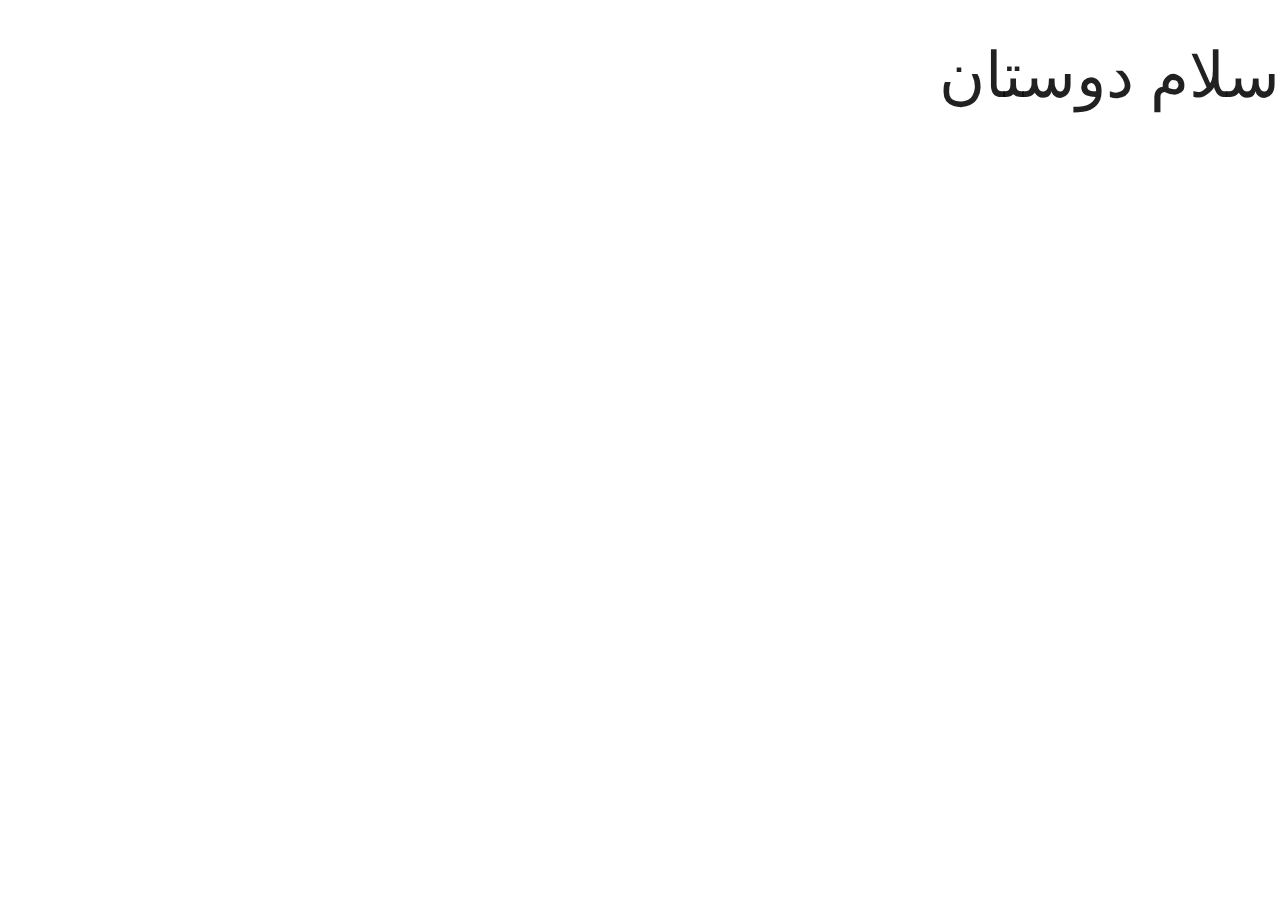
==== index.html @ 61362879 "part #18" ====
<!DOCTYPE html>
<html lang="en">
<head>
    <meta charset="UTF-8">
    <meta name="viewport" content="width=device-width, initial-scale=1.0">
    <title> گروه دکوراسیون کدیاد</title>
    <link rel="stylesheet" href="assets/css/materialize.min.css">
    <link rel="stylesheet" href="assets/css/materialize.rtl.css">
    <link rel="stylesheet" href="assets/css/materialize.rtl.css">
    <link rel="stylesheet" href="assets/fontawesome-free-6.4.2-web/css/all.css">
    <link href="https://fonts.googleapis.com/icon?family=Material+Icons" rel="stylesheet">
    <link rel="stylesheet" href="assets/css/style.css">
</head>
<body dir="rtl">
  <h1>سلام دوستان</h1>
  <script src="assets/js/materialize.min.js"></script>
    <script src="assets/js/app.js"></script>
</body>
</html>
---- assets/css/style.css ----
@font-face {
    font-family: BYekan;
    src: url("../fonts/BYekan-webfont.eot")format("eot"),
     url("../fonts/BYekan-webfont.woff")format("woff"),
    url("../fonts/BYekan-webfont.ttf")format("truetype");
    font-weight: normal;
    font-style: normal;
}
*{
    font-family: "BYekan";
    direction: rtl;
    text-align: right;
}

/* scrollbars */
::-webkit-scrollbar{
    width: 5px !important;
}
::-webkit-scrollbar-track{
    background: #f1f1f1;
}
::-webkit-scrollbar-thumb{
    background: #888;
}
::-webkit-scrollbar-thumb:hover{
    background: #555;
}
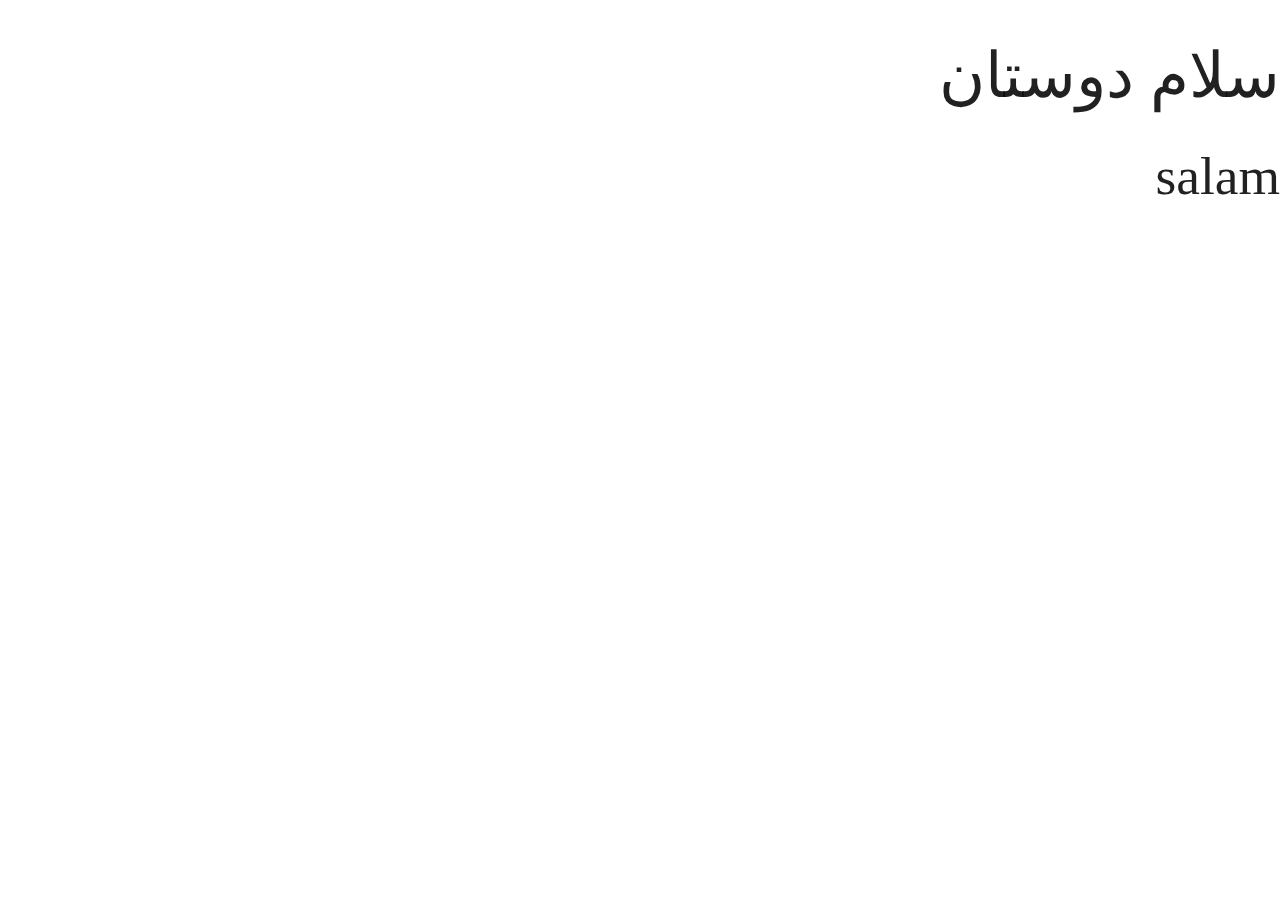
==== commit a4481de5: "test#18" ====
--- a/index.html
+++ b/index.html
@@ -13,7 +13,9 @@
 </head>
 <body dir="rtl">
   <h1>سلام دوستان</h1>
+  <h2>salam</h2>
   <script src="assets/js/materialize.min.js"></script>
+
     <script src="assets/js/app.js"></script>
 </body>
 </html>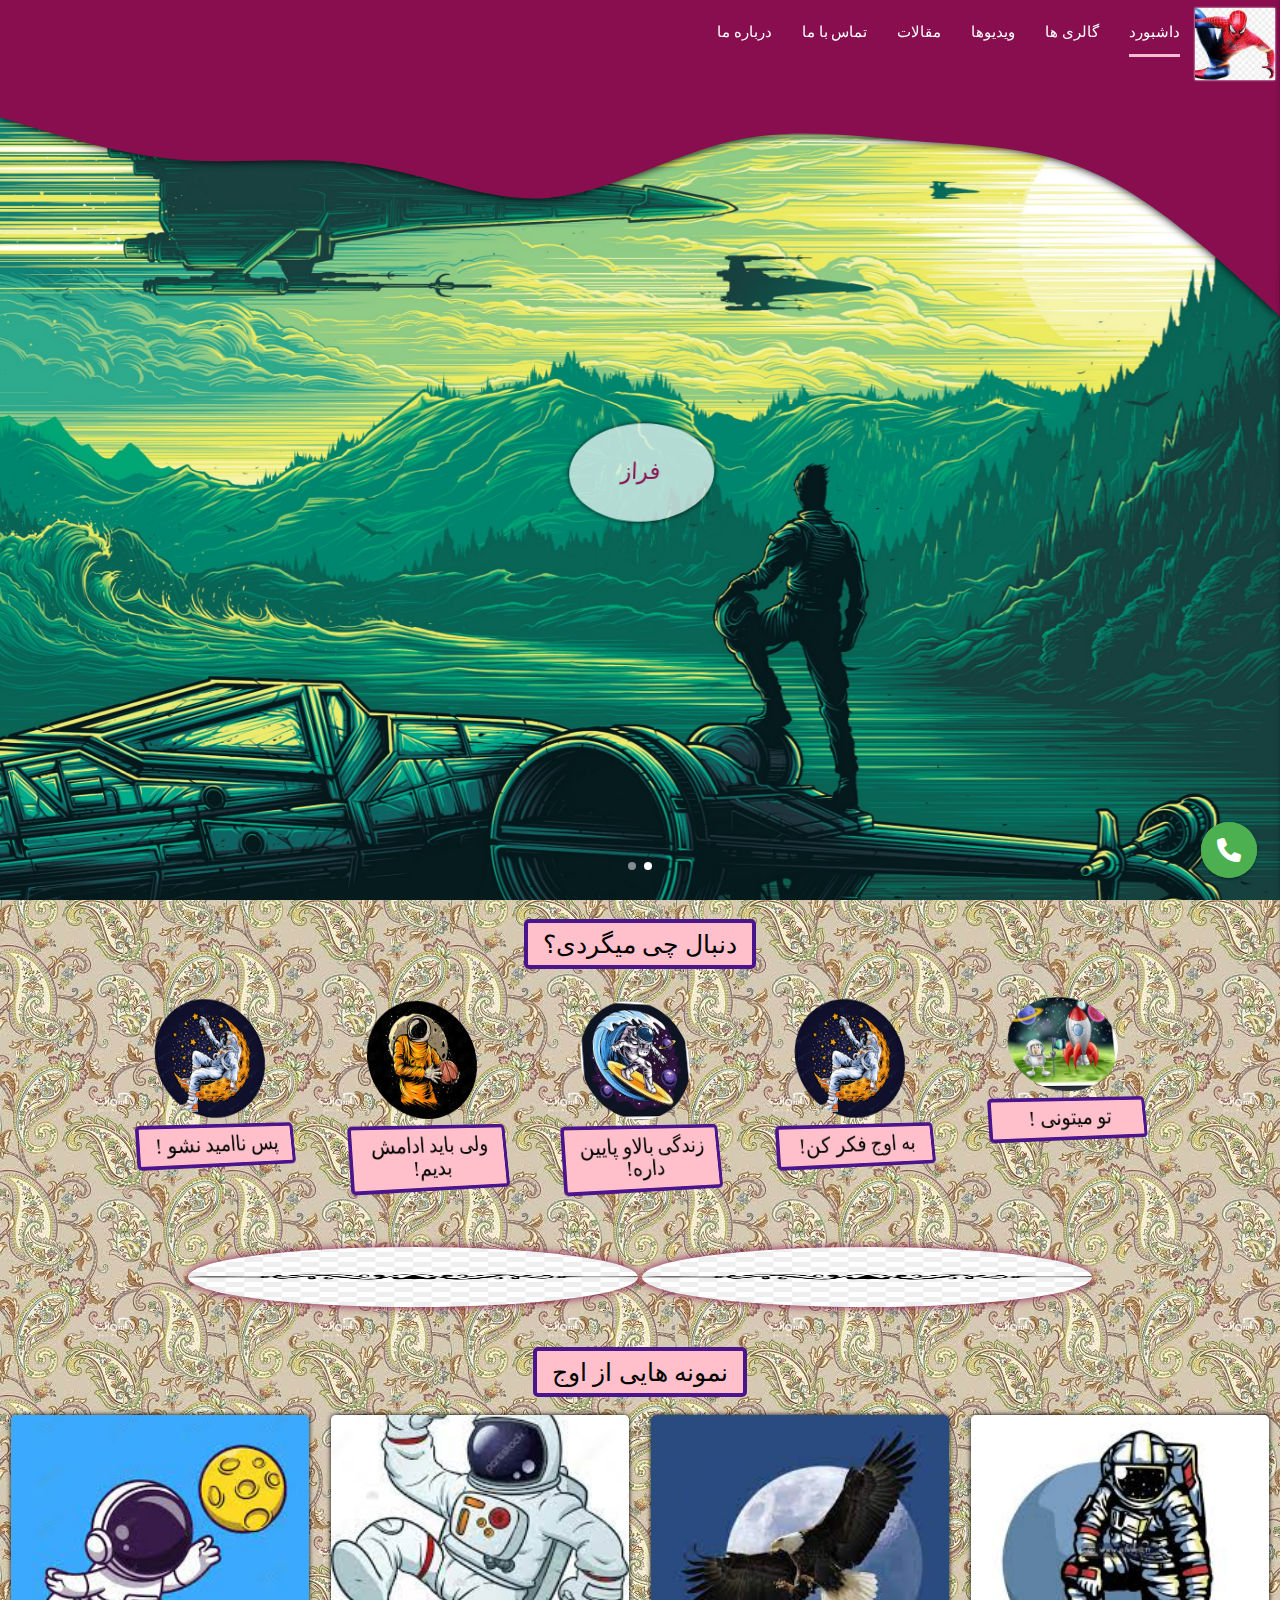
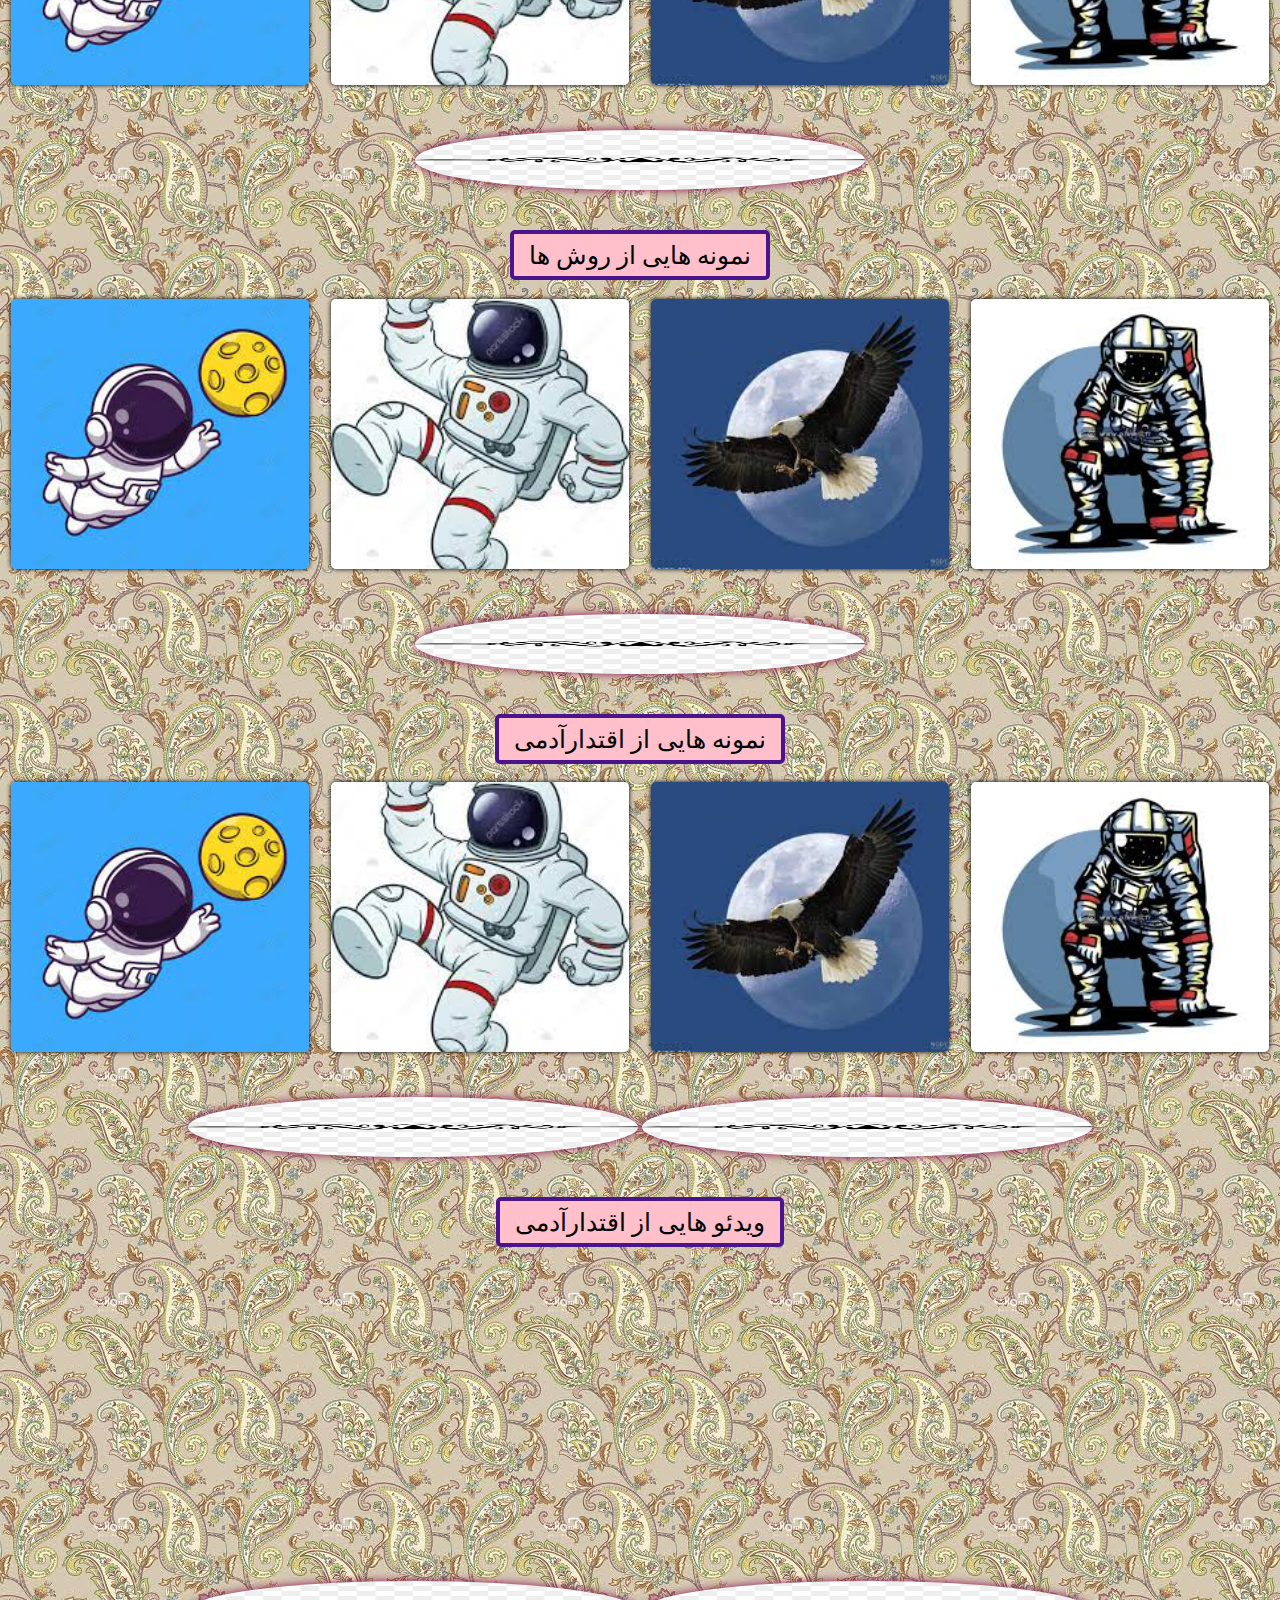
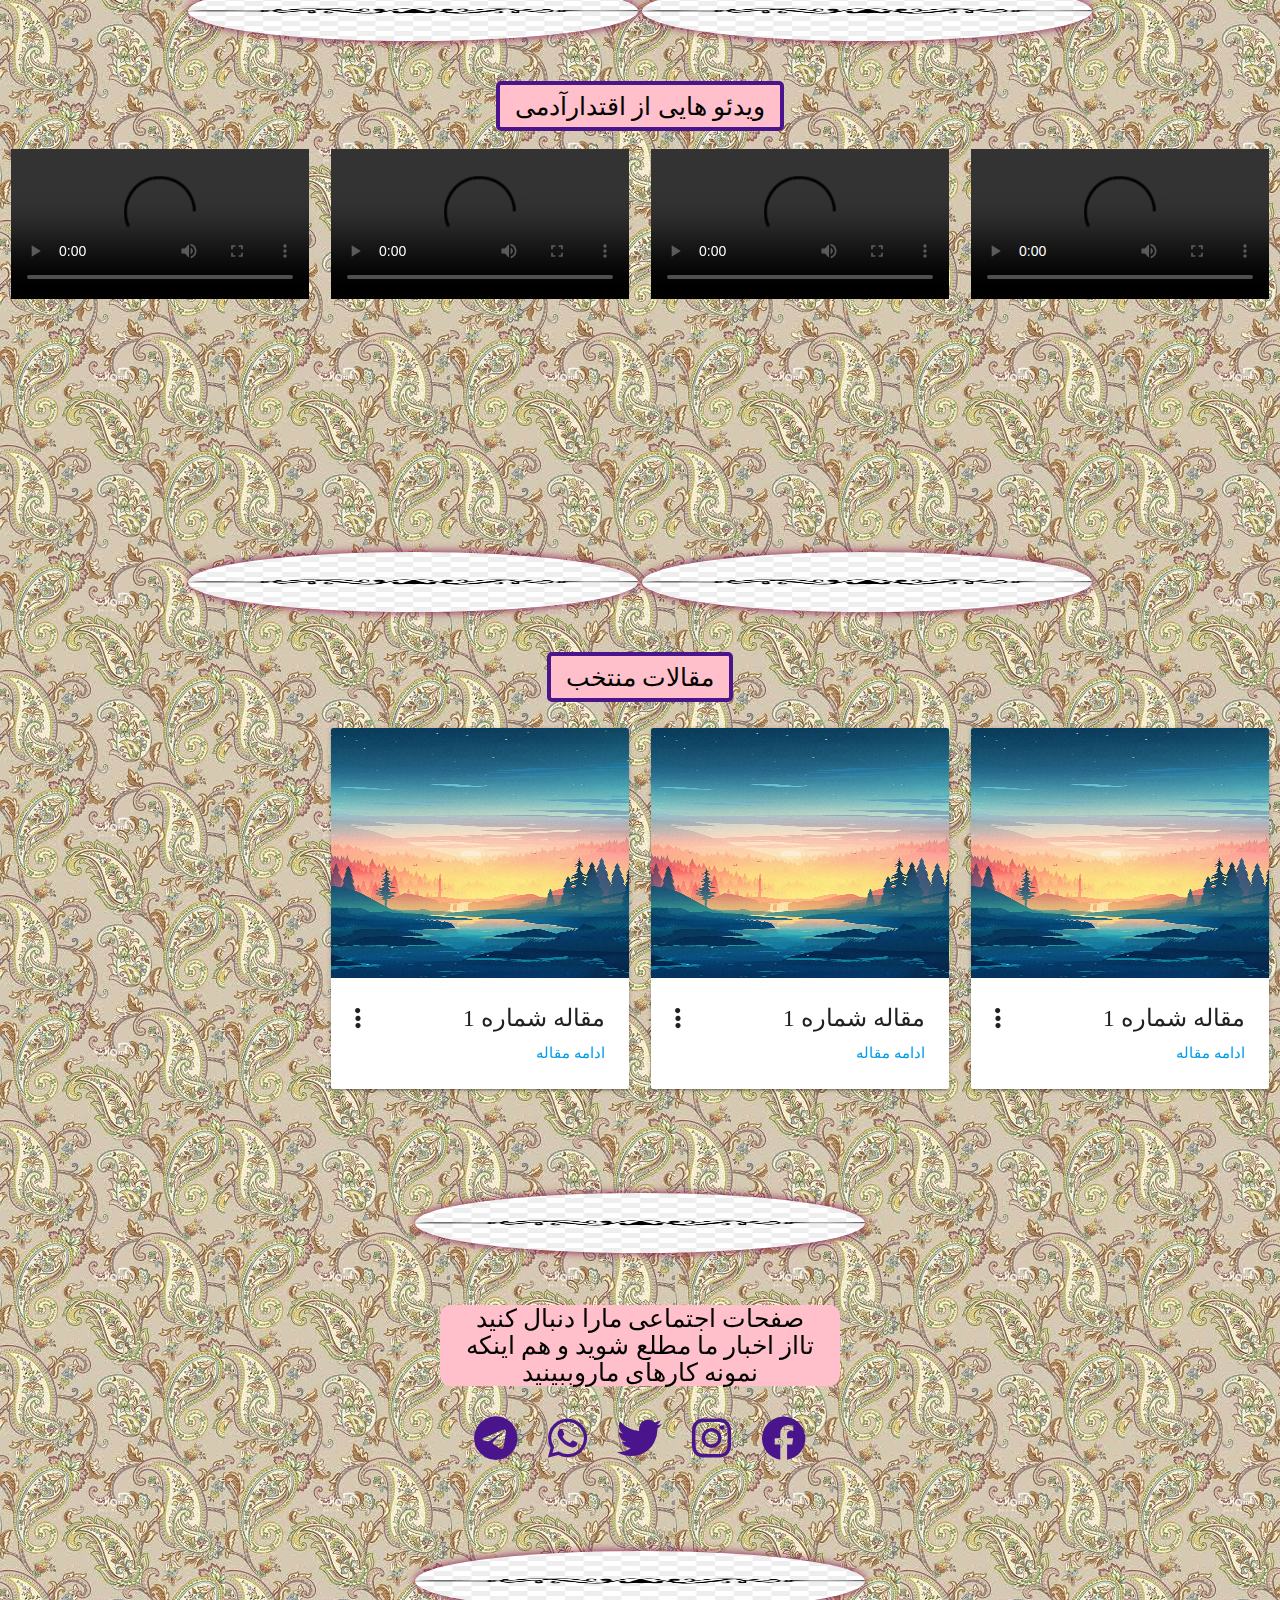
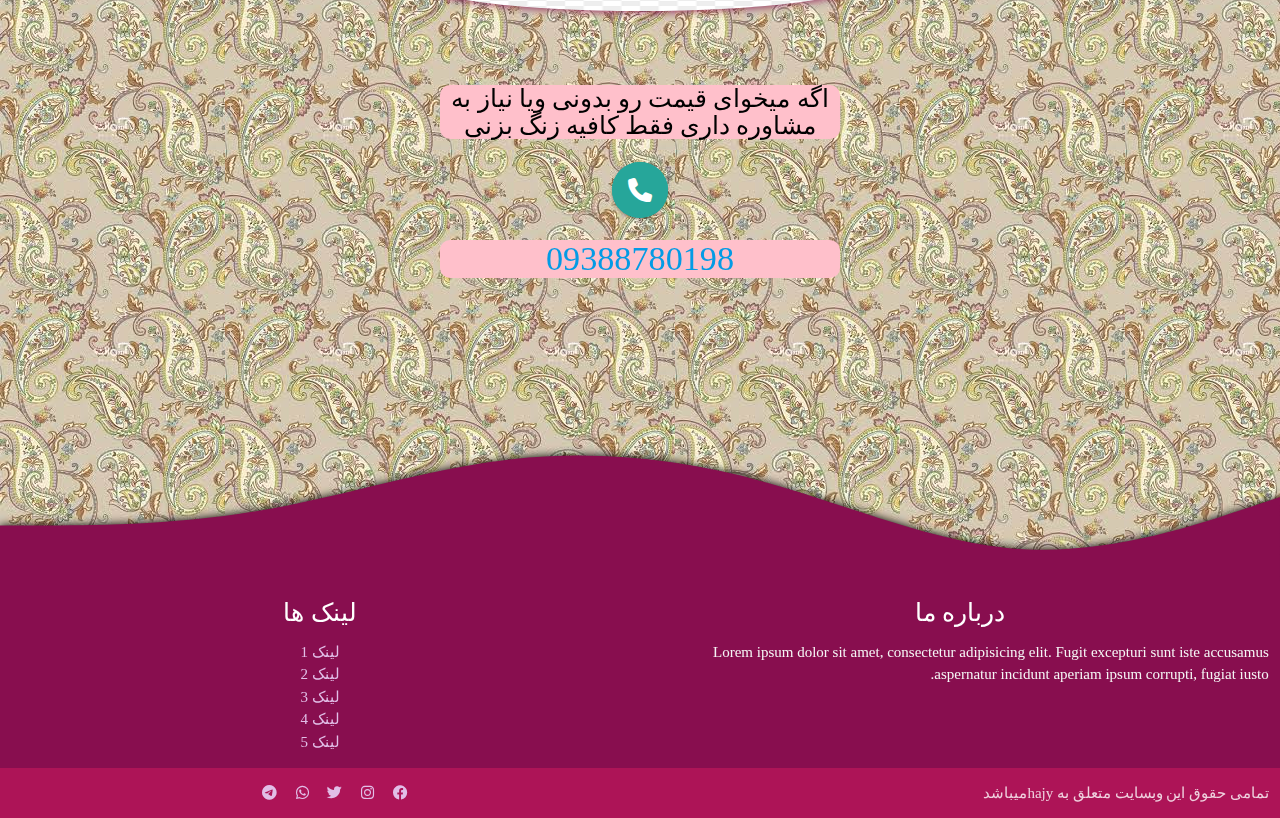
==== commit 710eb6aa: "part #29 end Index page" ====
--- a/index.html
+++ b/index.html
@@ -12,10 +12,457 @@
     <link rel="stylesheet" href="assets/css/style.css">
 </head>
 <body dir="rtl">
-  <h1>سلام دوستان</h1>
-  <h2>salam</h2>
+  <!-- header start -->
+  <header>
+  <div class="navbar-fixed nav-container">
+    <nav class="pink darken-4">
+      <svg
+      id="nav_svg" xmlns="http://www.w3.org/2000/svg" viewBox="0 0 1440 320"><path fill="#880e4f" fill-opacity="1" d="M0,96L34.3,106.7C68.6,117,137,139,206,144C274.3,149,343,139,411,149.3C480,160,549,192,617,186.7C685.7,181,754,139,823,122.7C891.4,107,960,117,1029,122.7C1097.1,128,1166,128,1234,160C1302.9,192,1371,256,1406,288L1440,320L1440,0L1405.7,0C1371.4,0,1303,0,1234,0C1165.7,0,1097,
+        0,1029,0C960,0,891,0,823,0C754.3,0,686,0,617,0C548.6,0,480,0,411,0C342.9,0,274,0,206,0C137.1,0,69,0,34,0L0,0Z"></path></svg>
+  <a href="#!" class="brand-logo"><img src="assets/images/download.jpg" alt=""></a>
+  <a href="#" data-target="mobile-demo" class="sidenav-trigger"><i class="fas fa-bars "></i></a>
+  <ul class="navbar_ul right hide-on-med-and-down main_ul_navbar">
+      <li class="tab"><a class="menu_links_desktop active" href="#content1">داشبورد</a></li>
+      <li class="tab"><a class="menu_links_desktop" href="#content2">گالری ها</a></li>
+      <li class="tab"><a class="menu_links_desktop " href="#content3">ویدیوها</a></li>
+      <li class="tab"><a class="menu_links_desktop" href="#content4">مقالات</a></li>
+      <li class="tab"><a class="menu_links_desktop" href="#content5">تماس با ما</a></li>
+      <li class="tab"><a class="menu_links_desktop" href="#content6">درباره ما</a></li>
+  </ul>
+</nav>
+</div>
+<ul class="sidenav main_ul_navbar" id="mobile-demo">
+  <li class="tab"><a href="#content1" class=" menu_item_list">داشبورد</a></li>
+  <li class="tab"><a href="#content2" class=" menu_item_list">گالری ها</a></li>
+  <li class="tab"><a href="#content3" class=" menu_item_list ">ویدیوها</a></li>
+  <li class="tab"><a href="#content4" class=" menu_item_list "> مقالات </a></li>
+  <li class="tab"><a href="#content5" class=" menu_item_list "> تماس با ما </a></li>
+  <li class="tab"><a href="#content5" class=" menu_item_list "> درباره ما </a></li>
+</ul></header>
+  <!-- header end -->
+    <!-- main start -->
+<main>
+  <!-- slider start -->
+  <div class="carousel top_carousel carousel-slider"> 
+   
+    <a href="#" class="carousel-item">
+      <img class="hide-on-small-only" src="/assets/images/bg7.jpg" alt="mn">
+      <img class="hide-on-med-and-up" src="/assets/images/medium-12.jpg" alt="mn">
+      <div class="top_text">
+        فراز
+              </div>
+    </a>
+    <a href="#" class="carousel-item">
+      <img class="hide-on-small-only" src="/assets/images/bg3.jpg" alt="mn">
+      <img class="hide-on-med-and-up" src="/assets/images/medium-11.jpg" alt="mn">
+      <div class="top_text">
+        آسمان ها
+              </div>
+    </a>
+  </div>
+    <!-- slider end -->
+    <!-- quick access menu start -->
+<section id="quick_access">
+<h5 class="pink-text text-darken-4 center-align mt_4">
+<span class="subtitl2">
+دنبال چی میگردی؟
+</span>
+</h5>
+<div class="row quick_access_items w_100 mt_4 ">
+  <div class="col l1 hide-on-med-and-down"></div>
+  <div class="col s6 m3 l2 quick_item">
+    <a href="#">
+      <div class="image center-align"><img src="assets/images/download (2).mobil.jpg" alt="تو میتونی!">
+     </div>
+     <h2 class="center-align black-text subtitl2">تو میتونی !</h2>
+  </a>
+  </div>
+  <div class="col s6 m3 l2 quick_item">
+    <a href="#">
+      <div class="image center-align"><img src="assets/images/medium-11.jpg" alt="تو میتونی!">
+     </div>
+     <h2 class="center-align black-text subtitl2">به اوج فکر کن!</h2>
+  </a>
+  </div>
+  <div class="col s12 m3 l2 quick_item">
+    <a href="#">
+      <div class="image center-align"><img src="assets/images/medium-13.jpg" alt="تو میتونی!">
+     </div>
+     <h2 class="center-align black-text subtitl2">زندگی بالاو پایین داره!</h2>
+  </a>
+  </div>
+  <div class="col s6 m3 l2 quick_item">
+    <a href="#">
+      <div class="image center-align"><img src="assets/images/medium-12.jpg" alt="تو میتونی!">
+     </div>
+     <h2 class="center-align black-text subtitl2">ولی باید ادامش بدیم!</h2>
+  </a>
+  </div>
+  <div class="col s6 m12 l2 quick_item">
+    <a href="#">
+      <div class="image center-align"><img src="assets/images/medium-11.jpg" alt="تو میتونی!">
+     </div>
+     <h2 class="center-align black-text subtitl2">پس ناامید نشو !</h2>
+  </a>
+  </div>
+  <div class="col l1 hide-on-med-and-down"></div>
+</div>
+
+</section>
+<div class="devider center-align">
+<img src="assets/images/download(1234).png" alt="divider">
+<img src="assets/images/download(1234).png" alt="divider" class="hide-on-med-and-down">
+</div>
+<!-- simple image start -->
+<section>
+  <h5 class=" purple-text text-darken-4 center-align mt_4">
+    <span class="subtitl2">نمونه هایی از اوج </span>
+    <div class="row simple_items mt_4">
+      <div class="col s12 m4 l3 simple_item">
+        <div class="image waves-effect waves-light">
+          <img src="/assets/images/og1 (2).jpg" alt="نمونه اوج">
+        </div>
+      </div>
+      <div class="col s12 m4 l3 simple_item">
+        <div class="image waves-effect waves-light">
+          <img src="/assets/images/download oj2.jpg" alt="نمونه اوج">
+        </div>
+      </div>
+      <div class="col s12 m4 l3 simple_item">
+        <div class="image waves-effect waves-light">
+          <img src="/assets/images/download oj6.jpg" alt="نمونه اوج">
+        </div>
+      </div>
+      <div class="col s12 m4 l3 simple_item">
+        <div class="image waves-effect waves-light">
+          <img src="/assets/images/download oj7.jpg" alt="نمونه اوج">
+        </div>
+      </div>
+    </div>
+
+  </h5>
+</section>
+<div class="devider center-align">
+  <img src="assets/images/download(1234).png" alt="divider">
+  
+  </div>
+<section>
+  <h5 class=" purple-text text-darken-4 center-align mt_4">
+    <span class="subtitl2">نمونه هایی از روش ها </span>
+    <div class="row simple_items mt_4">
+      <div class="col s12 m4 l3 simple_item">
+        <div class="image waves-effect waves-light">
+          <img src="/assets/images/og1 (2).jpg" alt="نمونه اوج">
+        </div>
+      </div>
+      <div class="col s12 m4 l3 simple_item">
+        <div class="image waves-effect waves-light">
+          <img src="/assets/images/download oj2.jpg" alt="نمونه اوج">
+        </div>
+      </div>
+      <div class="col s12 m4 l3 simple_item">
+        <div class="image waves-effect waves-light">
+          <img src="/assets/images/download oj6.jpg" alt="نمونه اوج">
+        </div>
+      </div>
+      <div class="col s12 m4 l3 simple_item">
+        <div class="image waves-effect waves-light">
+          <img src="/assets/images/download oj7.jpg" alt="نمونه اوج">
+        </div>
+      </div>
+    </div>
+
+  </h5>
+</section>
+<div class="devider center-align">
+  <img src="assets/images/download(1234).png" alt="divider">
+  
+  </div>
+<section>
+  <h5 class=" purple-text text-darken-4 center-align mt_4">
+    <span class="subtitl2">نمونه هایی از اقتدارآدمی </span>
+    <div class="row simple_items mt_4">
+      <div class="col s12 m4 l3 simple_item">
+        <div class="image waves-effect waves-light">
+          <img src="/assets/images/og1 (2).jpg" alt="نمونه اوج">
+        </div>
+      </div>
+      <div class="col s12 m4 l3 simple_item">
+        <div class="image waves-effect waves-light">
+          <img src="/assets/images/download oj2.jpg" alt="نمونه اوج">
+        </div>
+      </div>
+      <div class="col s12 m4 l3 simple_item">
+        <div class="image waves-effect waves-light">
+          <img src="/assets/images/download oj6.jpg" alt="نمونه اوج">
+        </div>
+      </div>
+      <div class="col s12 m4 l3 simple_item">
+        <div class="image waves-effect waves-light">
+          <img src="/assets/images/download oj7.jpg" alt="نمونه اوج">
+        </div>
+      </div>
+    </div>
+
+  </h5>
+</section>
+<!-- simple image end -->
+
+<div class="devider center-align">
+  <img src="assets/images/download(1234).png" alt="divider">
+  <img src="assets/images/download(1234).png" alt="divider" class="hide-on-med-and-down">
+  </div><!-- simple video start -->
+  <section id="simple work3">
+    <h5 class=" purple-text text-darken-4 center-align mt_4">
+      <span class="subtitl2">ویدئو هایی از اقتدارآدمی </span> </h5>
+      <div class="row simple_items mt_4">
+        <div class="col s12 m4 l3 simple_item">
+          <div id="65357808101"><script type="text/JavaScript" src="https://www.aparat.com/embed/T7NPW?data[rnddiv]=65357808101&data[responsive]=yes"></script></div>
+
+        </div>
+      
+      
+        <div class="col s12 m4 l3 simple_item">
+          <div id="37621400841"><script type="text/JavaScript" src="https://www.aparat.com/embed/D0Vvt?data[rnddiv]=37621400841&data[responsive]=yes"></script></div>
+        </div>
+      
+     
+        <div class="col s12 m4 l3 simple_item">
+          <div id="14764629274"><script type="text/JavaScript" src="https://www.aparat.com/embed/jEbvG?data[rnddiv]=14764629274&data[responsive]=yes"></script></div>
+        
+      </div>
+    
+        <div class="col s12 m4 l3 simple_item">
+          <div id="86299571629"><script type="text/JavaScript" src="https://www.aparat.com/embed/3DOc7?data[rnddiv]=86299571629&data[responsive]=yes"></script></div>
+        </div>
+      
+    </div>
+   
+  </section>
+  <div class="devider center-align">
+    <img src="assets/images/download(1234).png" alt="divider">
+    <img src="assets/images/download(1234).png" alt="divider" class="hide-on-med-and-down">
+    </div>
+
+  <section id="simple_work3">
+    <h5 class=" purple-text text-darken-4 center-align mt_4">
+      <span class="subtitl2">ویدئو هایی از اقتدارآدمی </span> </h5>
+      <div class="row simple_items mt_4">
+        <div class="col s12 m4 l3 simple_item">
+       <div class="video">
+        <video controls width="100%" >
+          <source src="assets/images/ce0edf3c79ad5f2ee3a546a218cf5beb43924827-144p.mp4" type="video/mp4">
+        </video>
+       </div>
+        </div>
+        <div class="col s12 m4 l3 simple_item">
+          <div class="video">
+           <video controls width="100%">
+             <source src="assets/images/ce0edf3c79ad5f2ee3a546a218cf5beb43924827-144p.mp4" type="video/mp4">
+           </video>
+          </div>
+           </div>
+           <div class="col s12 m4 l3 simple_item">
+            <div class="video">
+             <video controls  width="100%">
+               <source src="assets/images/ce0edf3c79ad5f2ee3a546a218cf5beb43924827-144p.mp4" type="video/mp4">
+             </video>
+            </div>
+             </div>
+             <div class="col s12 m4 l3 simple_item">
+              <div class="video">
+               <video controls width="100%">
+                 <source src="assets/images/ce0edf3c79ad5f2ee3a546a218cf5beb43924827-144p.mp4" type="video/mp4">
+               </video>
+              </div>
+               </div>
+      </div>
+   
+  </section>
+  <!-- simple video end -->
+ <br><br><br>
+  <div class="devider center-align">
+    <img src="assets/images/download(1234).png" alt="divider">
+    <img src="assets/images/download(1234).png" alt="divider" class="hide-on-med-and-down">
+    </div>
+  
+  <section id="simple_work4">
+    <h5 class=" purple-text text-darken-4 center-align mt_4">
+      <span class="subtitl2">مقالات منتخب </span> </h5>
+      <div class="row simple_items mt_4 .mt_8" >
+        <div class="col s12 m4 l3 simple_item">
+          <div class="card">
+            <div class="card-image waves-effect waves-block waves-light">
+              <img class="activator" src="assets/images/bg3.jpg">
+            </div>
+            <div class="card-content">
+              <span class="card-title activator grey-text text-darken-4"> مقاله شماره 1<i class="fas fa-ellipsis-v left"></i></span>
+              <p><a href="#">ادامه مقاله</a></p>
+            </div>
+            <div class="card-reveal">
+              <span class="card-title grey-text text-darken-4"> مقاله شماره 1 <i class="fas fa-times left"></i></span>
+              <p> خلاصه ای از مقاله مربوط به این قسمت ازپروژه خدمات دکوراسیون وکابینت</p>
+            </div>
+          </div>
+               </div>
+               <div class="col s12 m4 l3 simple_item">
+                <div class="card">
+                  <div class="card-image waves-effect waves-block waves-light">
+                    <img class="activator" src="assets/images/bg3.jpg">
+                  </div>
+                  <div class="card-content">
+                    <span class="card-title activator grey-text text-darken-4"> مقاله شماره 1<i class="fas fa-ellipsis-v left"></i></span>
+                    <p><a href="#">ادامه مقاله</a></p>
+                  </div>
+                  <div class="card-reveal">
+                    <span class="card-title grey-text text-darken-4"> مقاله شماره 1 <i class="fas fa-times left"></i></span>
+                    <p> خلاصه ای از مقاله مربوط به این قسمت ازپروژه خدمات دکوراسیون وکابینت</p>
+                  </div>
+                </div>
+                     </div><div class="col s12 m4 l3 simple_item">
+                      <div class="card">
+                        <div class="card-image waves-effect waves-block waves-light">
+                          <img class="activator" src="assets/images/bg3.jpg">
+                        </div>
+                        <div class="card-content">
+                          <span class="card-title activator grey-text text-darken-4"> مقاله شماره 1<i class="fas fa-ellipsis-v left"></i></span>
+                          <p><a href="#">ادامه مقاله</a></p>
+                        </div>
+                        <div class="card-reveal">
+                          <span class="card-title grey-text text-darken-4"> مقاله شماره 1 <i class="fas fa-times left"></i></span>
+                          <p> خلاصه ای از مقاله مربوط به این قسمت ازپروژه خدمات دکوراسیون وکابینت</p>
+                        </div>
+                      </div>
+                           </div>
+      </div>
+
+   
+  </section><br><br><br><br><br><br><br><br><br><br><br><br><br><br><br><br><br><br>
+  <div class="devider center-align">
+    <img src="assets/images/download(1234).png" alt="divider">
+  
+    </div>
+  
+ <!-- quick access menu end -->
+ <!-- social media start -->
+ <section>
+  <h5 class="center-align pink-text text-darken-4 xc my_4">صفحات اجتماعی مارا دنبال کنید<br>تااز اخبار ما مطلع شوید و هم اینکه نمونه کارهای ماروببینید</h5>
+ <div class="social_items_icon d_flex_center ">
+  <a href="#" class="mx_2 fab fa-facebook fa-3x purple-text text-darken-4"></a>
+  <a href="#" class="mx_2 fab fa-instagram fa-3x purple-text text-darken-4"></a>
+  <a href="#" class="mx_2 fab fa-twitter fa-3x purple-text text-darken-4"></a>
+  <a href="#" class="mx_2 fab fa-whatsapp fa-3x purple-text text-darken-4"></a>
+  <a href="#" class="mx_2 fab fa-telegram fa-3x purple-text text-darken-4"></a>
+</div>
+</section><br><br>
+
+  <!-- social media end -->
+  <div class="devider center-align">
+    <img src="assets/images/download(1234).png" alt="divider">
+  
+    </div>
+    <!-- user relation start -->
+<br>
+    <section>
+      <h5 class="center-align  pink-text text-darken-4 xc">اگه میخوای  قیمت رو بدونی ویا نیاز به مشاوره داری فقط کافیه زنگ بزنی</h5>
+      <br><div class="w_100 center-align"> 
+        <a href="tel:+989388780198" class="btn-floating pulse btn-large">
+          <i class="fas fa-phone"></i>
+        </a> <br><br><h4 class="center-align  pink-text text-darken-4 xc">
+          <a href="tel:+989388780198">09388780198</a>
+        </h4>
+      </div>
+
+    </section>
+     <!-- user relation end -->
+</main>
+   <!-- main end -->
+<!-- footer start -->
+<footer class="page-footer">
+  <svg xmlns="http://www.w3.org/2000/svg" viewBox="0 0 1440 320"><path fill="#880e4f" fill-opacity="1" d="M0,256L48,256C96,256,192,256,288,240C384,224,480,192,576,181.3C672,171,768,181,864,208C960,235,1056,277,1152,282.7C1248,288,1344,256,1392,240L1440,224L1440,320L1392,320C1344,320,1248,320,1152,320C1056,320,960,320,864,320C768,320,672,320,576,320C480,320,384,320,288,320C192,320,96,320,48,320L0,320Z"></path></svg>
+  <div class="w_100 pink darken-4">
+<div class="row">
+<div class="col s12 l6">
+  <h5 class="white-text center-align">
+درباره ما
+  </h5>
+  <p class="grey-text text-lighten-4">
+    Lorem ipsum dolor sit amet, consectetur 
+    adipisicing elit. Fugit excepturi sunt 
+    iste accusamus aspernatur incidunt aperiam 
+    ipsum corrupti, fugiat iusto.
+  </p>
+</div>
+<div class="col s12 l6">
+  <h5 class="white-text center-align">
+   لینک ها
+      </h5>
+  <ul>
+    <li class="center-align">
+<a href="#" class="purple-text text-lighten-4 hoverable">لینک 1</a>
+    </li>
+    <li class="center-align">
+      <a href="#" class="purple-text text-lighten-4 hoverable">لینک 2</a>
+          </li>
+          <li class="center-align">
+            <a href="#" class="purple-text text-lighten-4 hoverable">لینک 3</a>
+                </li>
+                <li class="center-align">
+                  <a href="#" class="purple-text text-lighten-4 hoverable">لینک 4</a>
+                      </li>
+                      <li class="center-align">
+                        <a href="#" class="purple-text text-lighten-4 hoverable">لینک 5</a>
+     </li>
+  </ul>
+</div>
+</div>
+  </div>
+  <div class="w_100 pink darken-3 row footer-copyright">
+<div class="col s12 l8"> تمامی حقوق این وبسایت متعلق به hajyمیباشد</div>
+<div class="col s12 l4">  <a href="#" class="mx-1 fab fa-facebook  purple-text text-lighten-4"></a>
+  <a href="#" class="mx-1 fab fa-instagram purple-text text-lighten-4"></a>
+  <a href="#" class="mx-1 fab fa-twitter  purple-text text-lighten-4"></a>
+<a href="#" class="mx-1 fab fa-whatsapp purple-text text-lighten-4"></a>
+<a href="#" class="mx-1 fab fa-telegram purple-text text-lighten-4"></a> </div>
+  </div>
+ 
+</footer>
+<!-- footer end -->
+<!-- floating button social media start -->
+<div class="fixed-action-btn ff">
+  <a class="btn-floating btn-large green pulse">
+    <i class="large fas fa-phone"></i>
+  </a>
+  <ul>
+    <li>
+      <a class="btn-floating red">
+        <i class="fab fa-instagram"></i>
+      </a>
+    </li>
+    <li>
+      <a class="btn-floating blue lighten-2">
+        <i class="fab fa-telegram"></i>
+      </a>
+    </li>
+    <li>
+      <a class="btn-floating cyan">
+        <i class="fab fa-twitter"></i>
+      </a>
+    </li>
+    <li>
+      <a class="btn-floating blue">
+        <i class="fab fa-facebook"></i>
+      </a>
+    </li> <li>
+      <a class="btn-floating red">
+        <i class="fab fa-youtube"></i>
+      </a>
+    </li>
+  </ul>
+</div>
+      
+<!-- floating button social media end -->
   <script src="assets/js/materialize.min.js"></script>
-
-    <script src="assets/js/app.js"></script>
+ <script src="assets/js/app.js"></script>
 </body>
 </html>--- a/assets/css/style.css
+++ b/assets/css/style.css
@@ -11,7 +11,174 @@
     direction: rtl;
     text-align: right;
 }
-
+.page-footer{
+    background-color: transparent !important;
+    display: flex;
+    flex-direction: column;
+    filter: drop-shadow(0 0 5px black);
+    -webkit-filter: drop-shadow(0 0 5px black);
+}
+.mx-1{
+    margin-left: 0.5rem !important;
+    margin-right: 0.5rem !important;
+}
+.page-footer .row{
+    margin: 0 !important;
+
+}
+nav ul li a:hover{
+    background: transparent;
+}
+.pink-text.text-darken-4{
+    color: black !important;
+}
+.top_carousel{
+    height: calc(100vh - 64px) !important;
+}
+.top_carousel a img{
+    min-height:100% !important;
+    width: unset !important;
+    min-width:100% !important ;
+}
+.top_text{
+    position: absolute;
+    width: 150px;
+    height: 100px;
+    background: rgba(255, 255, 255, 0.7);
+    color: #880e4f;
+    border-radius: 50%;
+    display: flex;
+    align-items: center;
+    justify-content: center;
+    box-shadow: 0 0 5px black;
+    font-size: 1.5rem;
+    transition: all 230ms ease;
+    transform: perspective(800px) rotateY(25deg) scale(0.9) rotateX(10deg);
+    filter: blur(1px);
+    opacity: 0.6;
+}
+.top_text.isShow{
+    transform: perspective(800px) rotateY(-15deg) translateY(-10px)  rotateX(10deg) scale(1);
+    filter: blur(0);
+    opacity: 1;
+}
+.mt_4{
+    margin-top: 2rem !important;
+
+}
+.subtitl{
+    padding: 0.5rem 1rem;
+    border-radius: 5px;
+    border: 4px solid #880e4f;
+    margin-top: 5px;
+}
+.simple_item{
+    height: 30vh;
+    padding: 0.5rem;
+}
+.simple_item .image{
+    height: 100% !important;
+    width: 100% !important;
+    border-radius: 5px;
+    box-shadow: 0 0 5px black;
+    display: flex;
+    justify-content: center;
+    align-items: center;        
+}
+.simple_item .image::after{
+    content: "مشاهده گالری";
+    display: flex;
+    justify-content: center;
+    align-items: center;  
+    position: absolute;
+    top: 0;
+    left: 0;
+    background-color: rgba(39, 2, 39, 0.8);
+    width: 100%;
+    height: 100%;
+    transform: scale(0);
+    transition: all 200ms ease;
+    color: #f8bbd0;
+    border-radius: 5px !important;
+}
+.mt_8{
+    margin-bottom:4rem ;
+}
+.card-image img {
+    height: 250px ;
+}
+#simple_work4{
+    height: 80px !important;
+}
+.simple_item:hover .image::after{
+transform: scale(1);
+}
+.simple_item .image img{
+    min-width: 100%;
+    min-height: 100%;
+    object-fit: cover;
+    -o-object-fit: cover;
+    -moz-object-fit:cover;
+    -webkit-object-fit:cover;
+}
+.subtitl2{
+    padding: 0.5rem 1rem;
+    border-radius: 5px;
+    border: 4px solid #4a148c;
+    margin-top: 5px;
+    color: black;
+    background-color: pink;
+}
+.top_carousel a{
+  display: flex;
+  justify-content: center;
+  align-items: center;
+  flex-direction: column;
+}
+.quick_access_items .image img{
+    border-radius:50%;
+    width: 100%;
+    max-width: 135px;
+}
+.quick_access_items h2{
+    font-size: 1.5rem;
+    margin: 0;
+  
+}
+.w_100{
+    width: 100% !important;
+}
+.quick_item{
+    transform: perspective(800px) rotateY(25deg) scale(0.9) rotateX(10deg);
+    transition: 0.6s ease all;
+}
+.quick_item:hover{
+    transform: perspective(800px) rotateY(-15deg) translateY(-10px) rotateX(10deg) scale(1);
+    filter: blur(0);
+    opacity: 1;
+    filter: drop-shadow(0 0 5px #880e4f );
+    -webkit-filter:drop-shadow(0 0 5px #880e4f) ;
+}
+.devider{
+    width: 100%;
+    filter: drop-shadow(0 0 5px #880e4f);
+    margin: 3rem 0 !important;
+}
+.ff{
+    width: 70px  !important;
+    height: 70px !important;
+}
+.devider img{
+    color:green;
+    width: 500px;
+    border-radius: 50%;
+    max-width: 450px;
+    height: 60px;
+
+}
+body{
+    background: url(/assets/images/download\ \(1\).jpg) repeat;
+}
 /* scrollbars */
 ::-webkit-scrollbar{
     width: 5px !important;
@@ -24,4 +191,129 @@
 }
 ::-webkit-scrollbar-thumb:hover{
     background: #555;
+}
+nav .brand-logo{
+    width: 80px;
+    top: 0.5rem;
+
+}
+nav .brand-logo img{
+    width: 100%;
+    filter: drop-shadow(0 0 1px white);
+    transition: all 200ms ease;
+}
+nav .brand-logo img:hover{
+    filter: drop-shadow(0 0 5px #f8bbd0);
+    -webkit-filter: drop-shadow(0 0 5px #f8bbd0);
+}
+.navbar_ul{
+    display: flex;
+    position: relative;
+    right: 85px !important;
+}
+
+.menu_links_desktop::after{
+    content: "";
+    width: 100%;
+    height: 3px;
+    background: #f8bbd0;
+    display: block;
+    position: relative;
+    bottom: 10px;
+    transform: scaleX(0);
+    transition: all 200ms ease;
+}
+.menu_links_desktop:hover::after{
+    transform: scaleX(1);
+}
+.menu_links_desktop.active::after{
+    content: "";
+    width: 100%;
+    height: 3px;
+    background:#f8bbd0 ;
+    display: block;
+    position: relative;
+    bottom: 10px;
+    transform: scaleX(1);
+    
+}
+.xc{
+    position: relative;
+    border-radius: 10px;
+    background-color:pink !important;
+    width: 400px;
+    justify-content: center;
+    display: flex;
+    align-items: center;
+    margin: auto;
+    color: black;
+    
+}
+.social_items_icon{
+    transition: all 100ms linear;
+}
+.social_items_icon a{
+    transition: all 100ms linear;
+}
+.social_items_icon a:hover{
+   text-shadow: 0 0 8px black;
+   transform: scale(1.2);
+   color: #e1bee7 !important;
+}
+.my_4{
+    margin-top: 2rem !important;
+    margin-bottom: 2rem !important;
+}
+.mx_2{
+    margin-left: 1rem !important;
+    margin-right: 1rem !important;
+}
+.d_flex_center{
+    display: flex;
+    justify-content: center;
+    align-items: center;
+    position: relative;
+    margin: auto;
+}
+ .center-align {
+    text-align: center;
+   }
+#mobile-demo{
+    background: linear-gradient(#f2eff6,#680df09a , #4b601183 , #26c5da8f
+    ) , url(../images/bg3.jpg);
+    background-size: cover;
+    background-position: center;
+    display: flex;
+    flex-direction: column;
+    justify-content: center;
+    align-items: center;
+    }
+    #mobile-demo li{
+        width: 100%;
+    }
+    #mobile-demo li a{
+        text-align: center;
+        color: rgb(252, 250, 251);
+    transition: all 100ms ease;}
+    #mobile-demo li a:hover{
+        background-color: rgba(0, 0, 0, 0.3);
+        font-size: 1.3rem;
+        backdrop-filter: blur(1px);
+        -webkit-backdrop-filter: blur(1px);
+    }
+#nav_svg{
+    position: fixed;
+    top: 32px;
+    pointer-events: none !important;
+}
+.nav-container{
+    filter: drop-shadow(0 0 5px black);
+    -webkit-filter: drop-shadow(0 0 5px black);
+    -moz-filtr:drop-shadow(0 0 5px black);
+}
+
+@media(min-width:992px){
+    nav .brand-logo{
+        right: 5px !important;
+    }
 }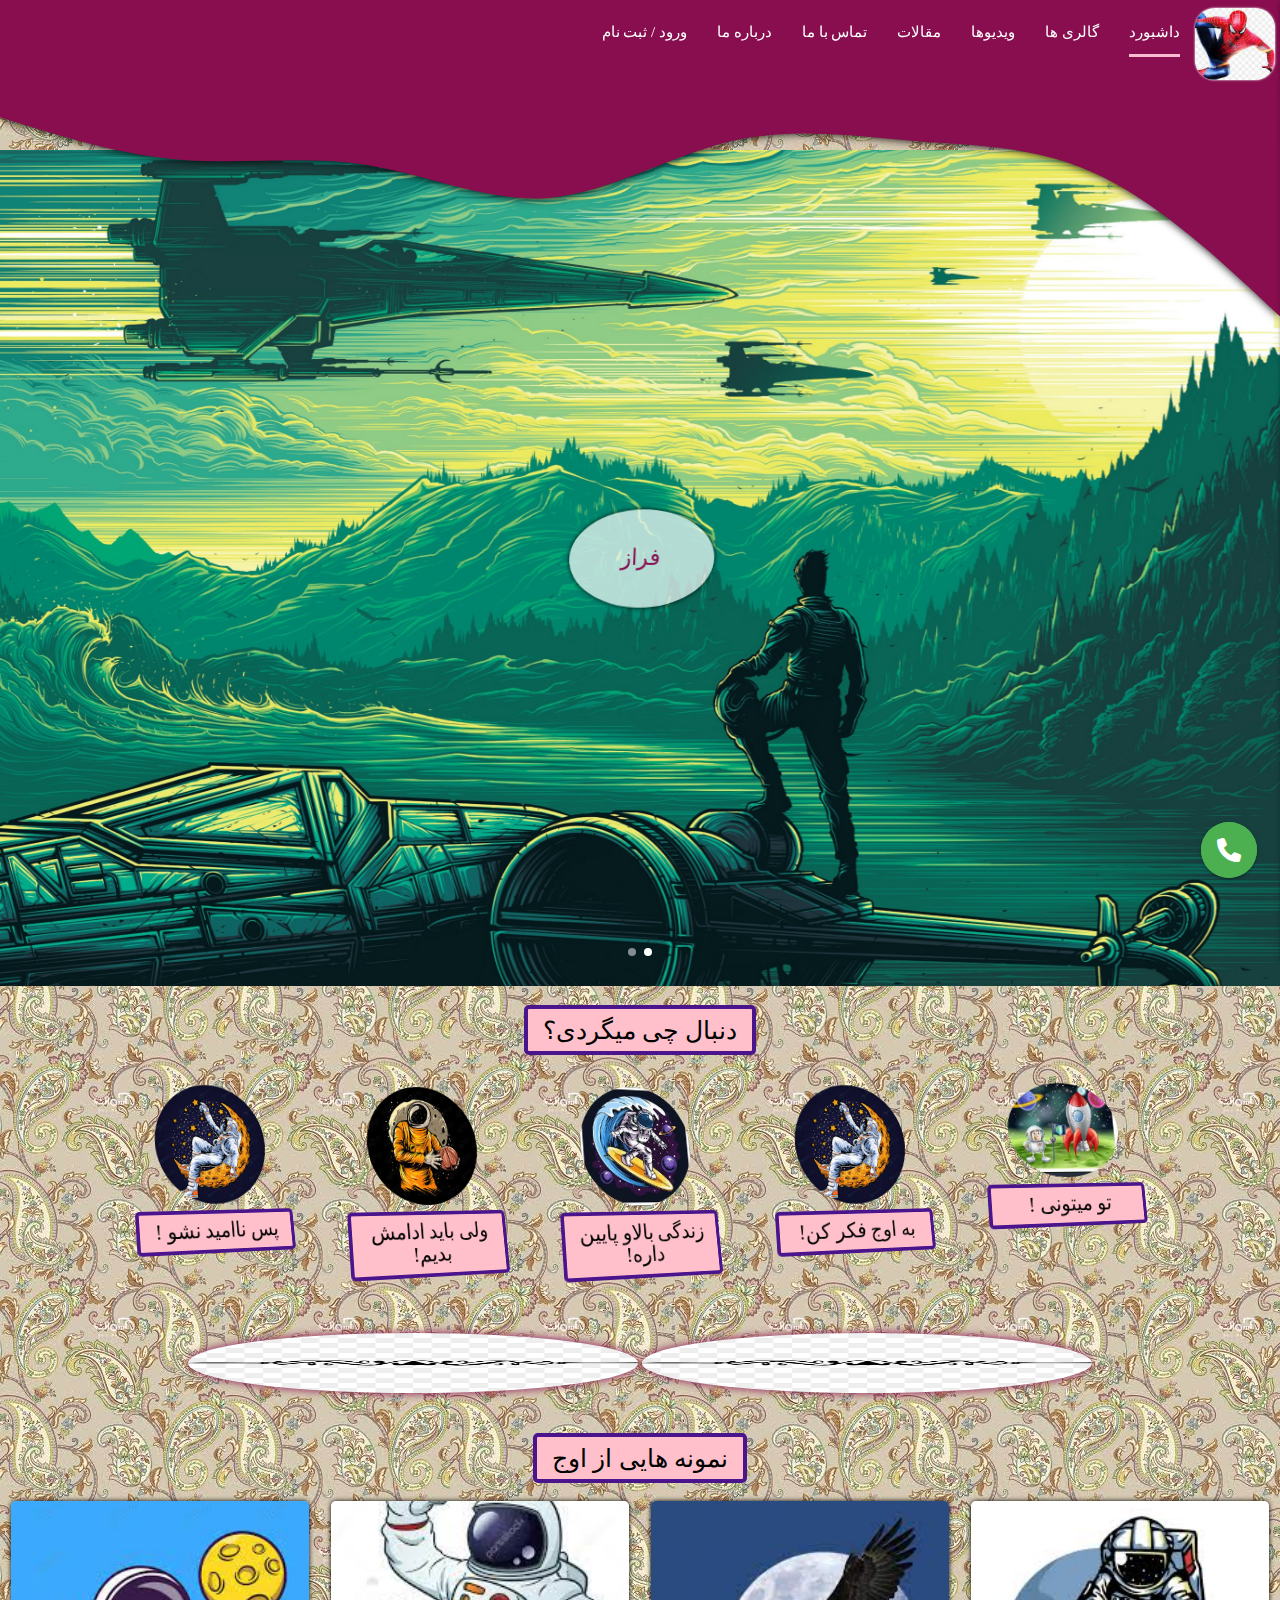
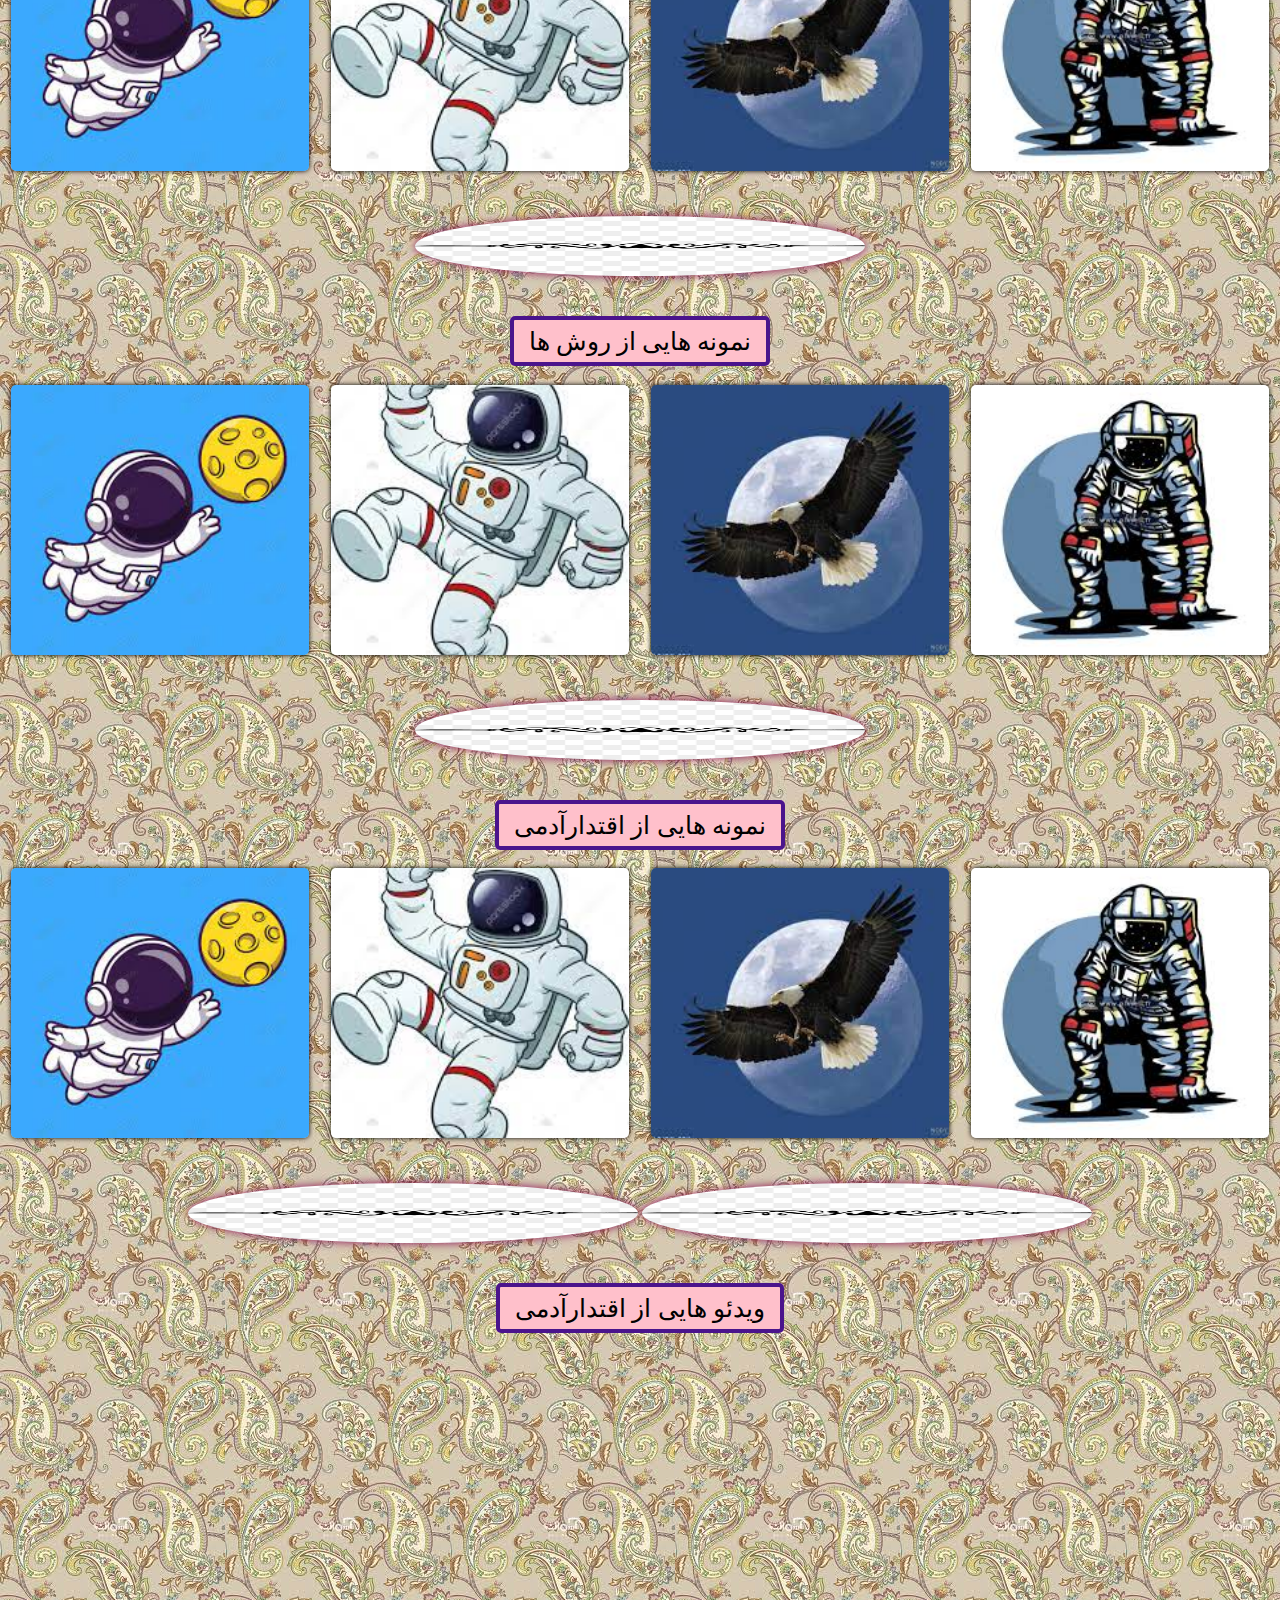
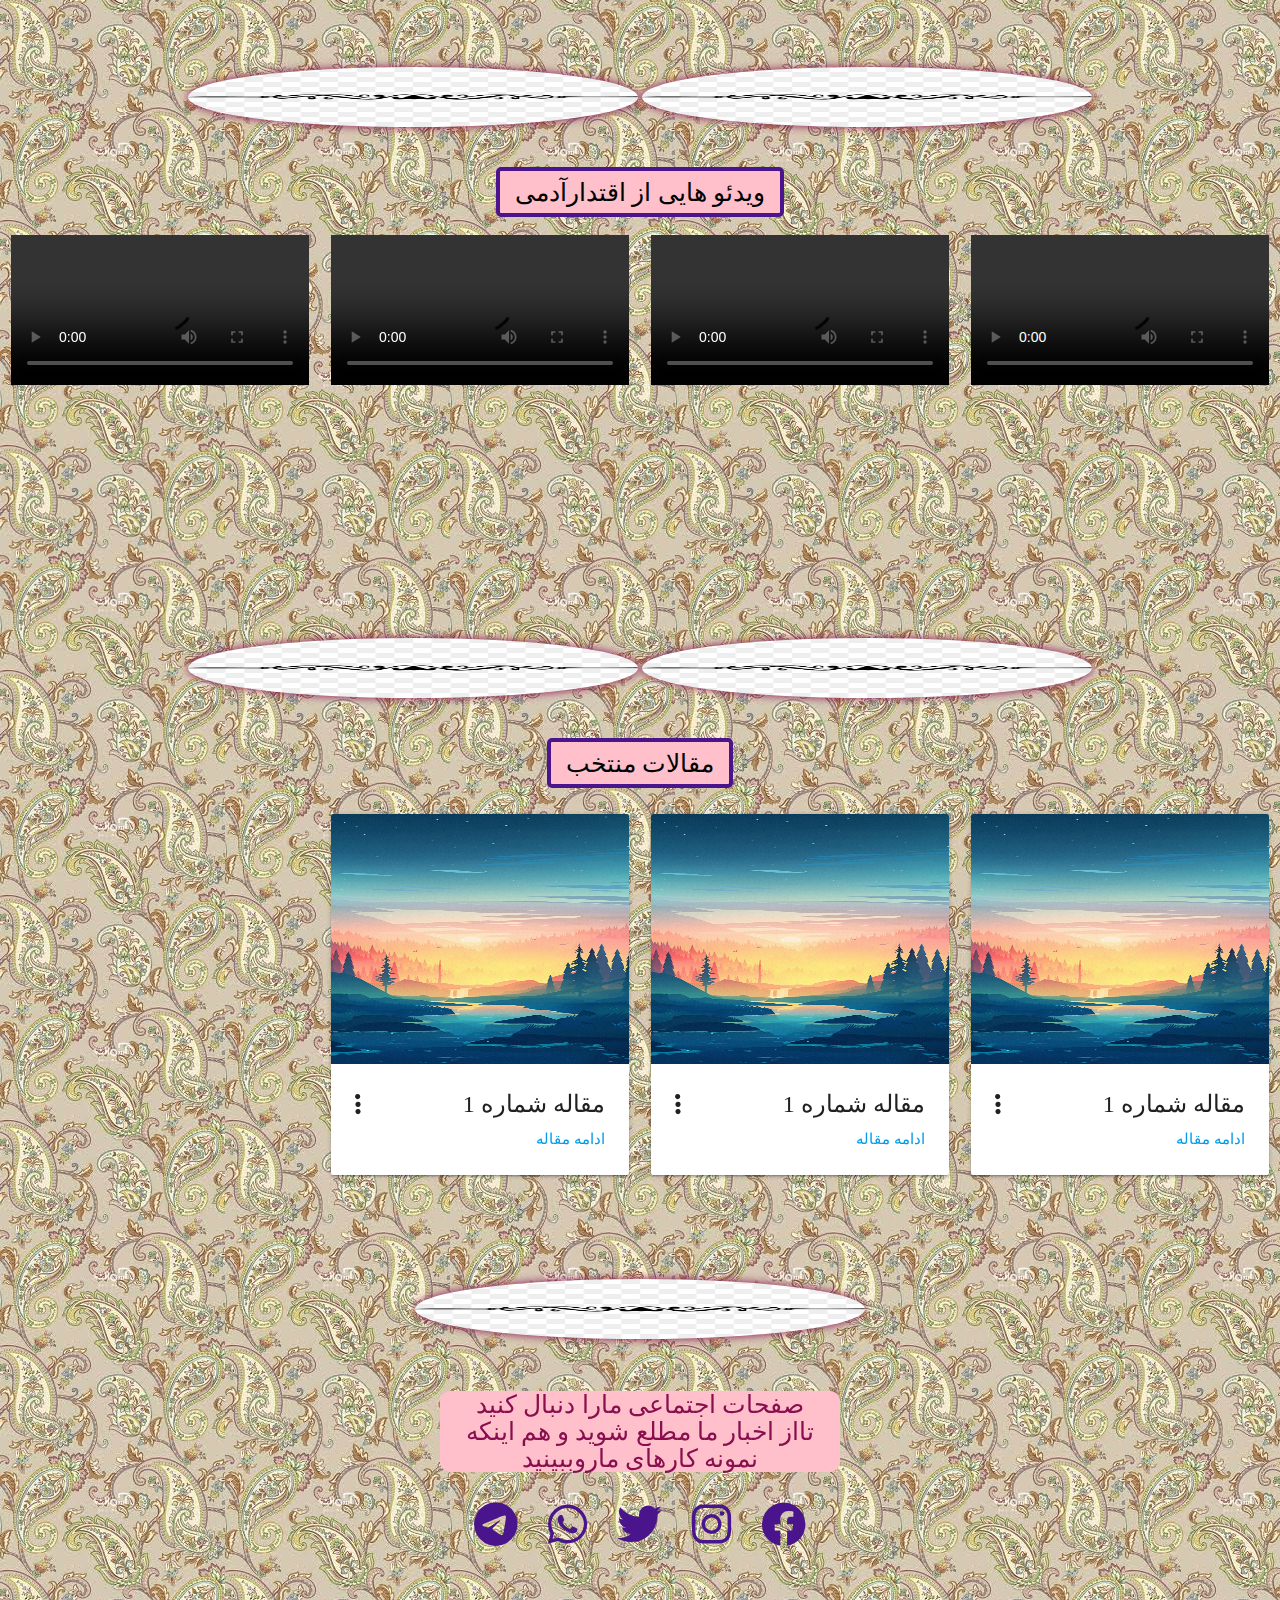
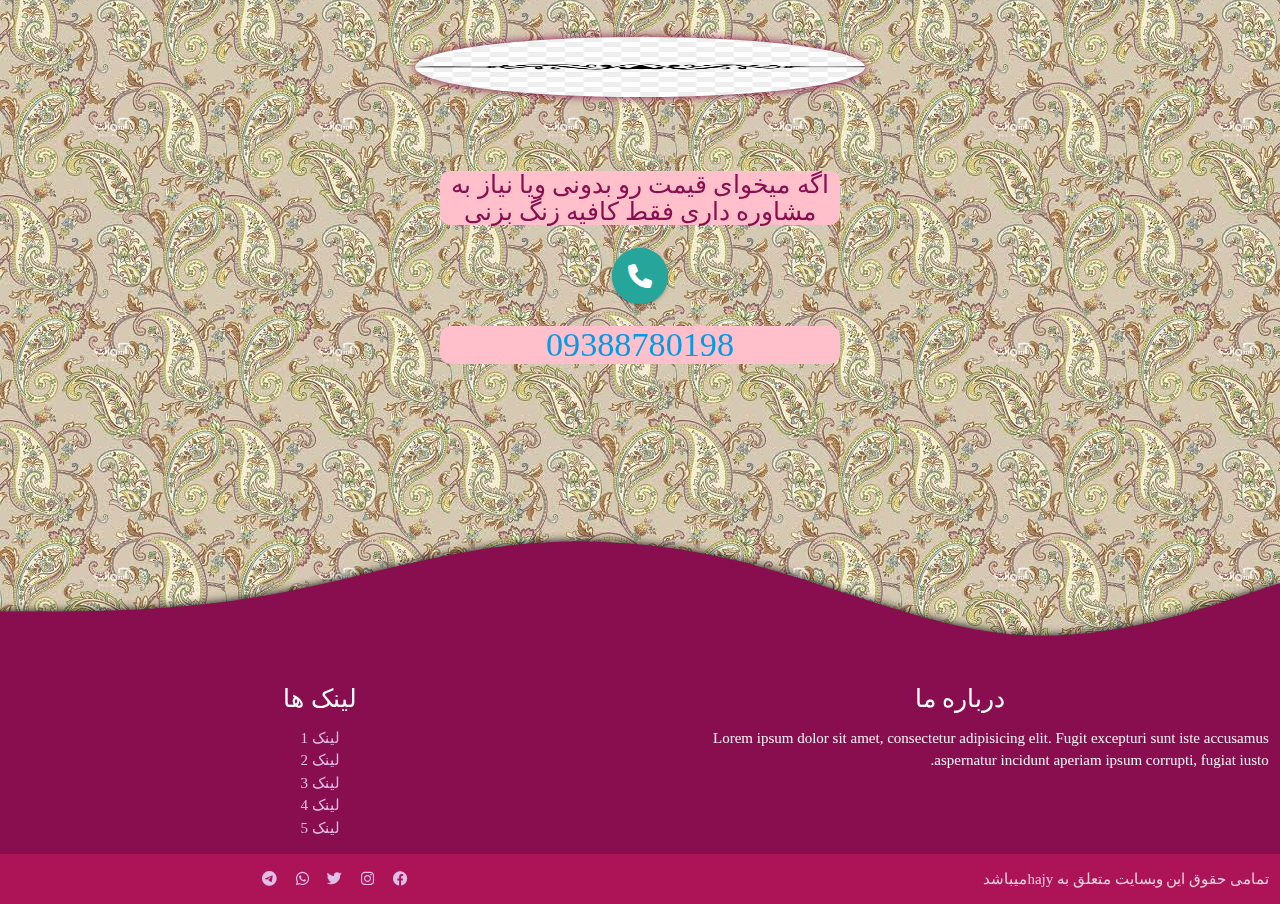
==== commit aed055a1: "cft" ====
--- a/index.html
+++ b/index.html
@@ -3,58 +3,76 @@
 <head>
     <meta charset="UTF-8">
     <meta name="viewport" content="width=device-width, initial-scale=1.0">
-    <title> گروه دکوراسیون کدیاد</title>
+    <meta name="googlebot" content="index,follow">
+    <meta name="description" content="توضیحات کلی درباره وبسایت کلمات کلیدی ....حدود 150 کاراکتر">
+    <link rel="canonical" href="index.html">
+    <title> به سوی بی نهایت و فراتر از آن</title>
+
+    <meta property="og:type" content="purposely">
+<meta property="og:title" content="به سوی بینهایت وفراتر از آن">
+<meta property="og:description" content="توضیحات کلی درباره وبسایت ....حدود 150 کاراکتر">
+<meta property="og:image" content="https://codeyad.com/images/download.jpg">
+<meta property="og:url" content="https://codeyad.com">
+
+<meta property="twitter:type" content="purposely">
+<meta property="twitter:title" content="به سوی بینهایت وفراتر از آن">
+<meta property="twitter:description" content="توضیحات کلی درباره وبسایت ....حدود 150 کاراکتر">
+<meta property="twitter:image" content="https://codeyad.com/images/download.jpg">
+<meta property="twitter:url" content="https://codeyad.com">
     <link rel="stylesheet" href="assets/css/materialize.min.css">
     <link rel="stylesheet" href="assets/css/materialize.rtl.css">
     <link rel="stylesheet" href="assets/css/materialize.rtl.css">
     <link rel="stylesheet" href="assets/fontawesome-free-6.4.2-web/css/all.css">
     <link href="https://fonts.googleapis.com/icon?family=Material+Icons" rel="stylesheet">
+    <link rel="stylesheet" href="assets/css/article.css">
     <link rel="stylesheet" href="assets/css/style.css">
 </head>
 <body dir="rtl">
   <!-- header start -->
-  <header>
-  <div class="navbar-fixed nav-container">
-    <nav class="pink darken-4">
-      <svg
+  <header class="fixed-header" >
+  <div class="navbar-fixed nav-container " >
+    <nav class="pink darken-4 " >
+      <svg 
       id="nav_svg" xmlns="http://www.w3.org/2000/svg" viewBox="0 0 1440 320"><path fill="#880e4f" fill-opacity="1" d="M0,96L34.3,106.7C68.6,117,137,139,206,144C274.3,149,343,139,411,149.3C480,160,549,192,617,186.7C685.7,181,754,139,823,122.7C891.4,107,960,117,1029,122.7C1097.1,128,1166,128,1234,160C1302.9,192,1371,256,1406,288L1440,320L1440,0L1405.7,0C1371.4,0,1303,0,1234,0C1165.7,0,1097,
         0,1029,0C960,0,891,0,823,0C754.3,0,686,0,617,0C548.6,0,480,0,411,0C342.9,0,274,0,206,0C137.1,0,69,0,34,0L0,0Z"></path></svg>
   <a href="#!" class="brand-logo"><img src="assets/images/download.jpg" alt=""></a>
   <a href="#" data-target="mobile-demo" class="sidenav-trigger"><i class="fas fa-bars "></i></a>
   <ul class="navbar_ul right hide-on-med-and-down main_ul_navbar">
-      <li class="tab"><a class="menu_links_desktop active" href="#content1">داشبورد</a></li>
-      <li class="tab"><a class="menu_links_desktop" href="#content2">گالری ها</a></li>
+      <li class="tab"><a class="menu_links_desktop active" href="http://127.0.0.1:5500/index.html">داشبورد</a></li>
+      <li class="tab"><a class="menu_links_desktop" href="http://127.0.0.1:5500/search.html">گالری ها</a></li>
       <li class="tab"><a class="menu_links_desktop " href="#content3">ویدیوها</a></li>
-      <li class="tab"><a class="menu_links_desktop" href="#content4">مقالات</a></li>
+      <li class="tab"><a class="menu_links_desktop" href="article.html">مقالات</a></li>
       <li class="tab"><a class="menu_links_desktop" href="#content5">تماس با ما</a></li>
       <li class="tab"><a class="menu_links_desktop" href="#content6">درباره ما</a></li>
-  </ul>
+      <li class="tab"><a href="login.html" class=" menu_links_desktop ">ورود / ثبت نام </a></li>
+      </ul>
 </nav>
 </div>
 <ul class="sidenav main_ul_navbar" id="mobile-demo">
-  <li class="tab"><a href="#content1" class=" menu_item_list">داشبورد</a></li>
-  <li class="tab"><a href="#content2" class=" menu_item_list">گالری ها</a></li>
+  <li class="tab"><a href="http://127.0.0.1:5500/index.html" class=" menu_item_list">داشبورد</a></li>
+  <li class="tab"><a href="http://127.0.0.1:5500/search.html" class=" menu_item_list">گالری ها</a></li>
   <li class="tab"><a href="#content3" class=" menu_item_list ">ویدیوها</a></li>
-  <li class="tab"><a href="#content4" class=" menu_item_list "> مقالات </a></li>
+  <li class="tab"><a href="article.html" class=" menu_item_list "> مقالات </a></li>
   <li class="tab"><a href="#content5" class=" menu_item_list "> تماس با ما </a></li>
   <li class="tab"><a href="#content5" class=" menu_item_list "> درباره ما </a></li>
+  <li class="tab"><a href="login.html" class=" menu_item_list ">ورود / ثبت نام </a></li>
 </ul></header>
   <!-- header end -->
     <!-- main start -->
-<main>
+<main class="ptm-150">
   <!-- slider start -->
   <div class="carousel top_carousel carousel-slider"> 
    
     <a href="#" class="carousel-item">
       <img class="hide-on-small-only" src="/assets/images/bg7.jpg" alt="mn">
-      <img class="hide-on-med-and-up" src="/assets/images/medium-12.jpg" alt="mn">
+      <img class="hide-on-med-and-up" src="/assets/images/bg7.jpg" alt="mn">
       <div class="top_text">
         فراز
               </div>
     </a>
     <a href="#" class="carousel-item">
       <img class="hide-on-small-only" src="/assets/images/bg3.jpg" alt="mn">
-      <img class="hide-on-med-and-up" src="/assets/images/medium-11.jpg" alt="mn">
+      <img class="hide-on-med-and-up" src="/assets/images/bg3.jpg" alt="mn">
       <div class="top_text">
         آسمان ها
               </div>
@@ -180,7 +198,7 @@
   </div>
 <section>
   <h5 class=" purple-text text-darken-4 center-align mt_4">
-    <span class="subtitl2">نمونه هایی از اقتدارآدمی </span>
+    <span class="subtitl2">نمونه هایی از اقتدارآدمی </span></h5>
     <div class="row simple_items mt_4">
       <div class="col s12 m4 l3 simple_item">
         <div class="image waves-effect waves-light">
@@ -204,7 +222,7 @@
       </div>
     </div>
 
-  </h5>
+  
 </section>
 <!-- simple image end -->
 
@@ -290,7 +308,7 @@
     <h5 class=" purple-text text-darken-4 center-align mt_4">
       <span class="subtitl2">مقالات منتخب </span> </h5>
       <div class="row simple_items mt_4 .mt_8" >
-        <div class="col s12 m4 l3 simple_item">
+        <div class="col s12 m4 l3 simple_item2">
           <div class="card">
             <div class="card-image waves-effect waves-block waves-light">
               <img class="activator" src="assets/images/bg3.jpg">
@@ -304,8 +322,9 @@
               <p> خلاصه ای از مقاله مربوط به این قسمت ازپروژه خدمات دکوراسیون وکابینت</p>
             </div>
           </div>
+          
                </div>
-               <div class="col s12 m4 l3 simple_item">
+               <div class="col s12 m4 l3 simple_item2">
                 <div class="card">
                   <div class="card-image waves-effect waves-block waves-light">
                     <img class="activator" src="assets/images/bg3.jpg">
@@ -319,7 +338,7 @@
                     <p> خلاصه ای از مقاله مربوط به این قسمت ازپروژه خدمات دکوراسیون وکابینت</p>
                   </div>
                 </div>
-                     </div><div class="col s12 m4 l3 simple_item">
+                     </div><div class="col s12 m4 l3 simple_item2">
                       <div class="card">
                         <div class="card-image waves-effect waves-block waves-light">
                           <img class="activator" src="assets/images/bg3.jpg">
@@ -460,7 +479,24 @@
     </li>
   </ul>
 </div>
-      
+<audio controls hidden  loop>
+  <source src="/assets/fonts/Barcode2-128.mp3" type=" audio/mpeg " >
+ </audio>
+ <section id="gallery_section">
+  <div class="gallery_content">
+  <div class="carousel gallery_div w_100">
+    <a class="carousel-item" href="#one!"><img src="/assets/images/medium-12.jpg" alt=""></a>
+    <a class="carousel-item" href="#two!"><img src="/assets/images/medium-11.jpg" alt=""></a>
+    <a class="carousel-item" href="#three!"><img src="/assets/images/medium-13.jpg" alt=""></a>
+    <a class="carousel-item" href="#four!"><img src="/assets/images/download (3).jpg" alt=""></a>
+    <a class="carousel-item" href="#five!"><img src="/assets/images/bg3.jpg" alt=""></a>
+  </div>
+</div>
+<i id="close_gallery_section" class="fas fa-times fa-2x red-text "></i>
+
+</section>
+
+
 <!-- floating button social media end -->
   <script src="assets/js/materialize.min.js"></script>
  <script src="assets/js/app.js"></script>
--- a/assets/css/article.css
+++ b/assets/css/article.css
@@ -0,0 +1,122 @@
+
+
+.d_flex_center {
+    display: flex;
+    justify-content: center;
+    align-items: center;
+    position: relative;
+    margin: auto;
+    z-index: 10000
+}
+
+.article__container{
+    width: 90%;
+    position: relative;
+    left: 0;
+    right: 0;
+    margin: auto;
+}
+.article__container .back_avatar_image{
+   position: absolute;
+   width: 6.6rem;
+   height: 6.6rem;
+   background: white;
+border-radius:50% ;
+overflow:hidden;
+display: flex;
+justify-content: center;
+align-items: center;
+bottom: 25px;
+left: 0;
+right: 0;
+margin: auto;
+}
+.article__container .avatar_image{
+    width: 6rem;
+    height: 6rem;
+    border-radius: 50%;
+    overflow: hidden;
+    position: relative;
+    top: -10px;
+}
+.article_container .top_image{
+    width: 50vw;
+    border-radius: 5px;
+    overflow: hidden;
+    padding: 0.5rem;
+    background: white;
+    display: flex;
+    box-shadow: 0 0 5px purple;
+    position: relative;
+    top: -10px;
+}
+.article_container .article__info{
+    position: relative;
+    bottom: -10px;
+    width: calc(100% - 1rem);
+}
+.custom-shape-divider-bottom-1621611230{
+    position: absolute;
+    bottom: 0;
+    left: 0;
+    width: 100%;
+    overflow: hidden;
+    line-height: 0;
+    transform: rotate(180deg);
+
+}
+.custom-shape-divider-bottom-1621611230 svg{
+    position:relative;
+    display: block;
+    width: calc(100% + 1.3px);
+    height: 64px;
+    bottom: -25px;
+}
+.custom-shape-divider-bottom-1621611230 .shape-fill{
+
+    fill: white;
+    
+}
+.px_1{
+    padding-left:0.5rem !important ;
+    padding-right: 0.5rem !important;
+        
+        position: relative;
+        top: -20px;
+    
+}
+.article_main_text{
+    background: rgba(255, 255, 255, 0.1);
+    border-radius: 5px;
+    padding: 1rem;
+    backdrop-filter: blur(4px);
+    -webkit-backdrop-filter: blur(4px);
+    text-align: center;
+}
+.article__main_text img{
+    width: 40vw;
+    border-radius: 5px;
+}
+ .arangment{
+position: relative;
+bottom: 4px;
+}
+.other_article_items{
+
+        background: rgba(240, 240, 240, 0.6);
+        border-radius: 3px;
+        transition: all 200ms ease;
+       }
+
+       .other_article_items:hover{
+        background: #e1bee7;
+        box-shadow: 0 0 20px  rgba(0, 0, 0, 0.5);
+       }
+    @media(max-width:600px){
+        .top_image img{
+            width: 90vw;
+        }
+    }.top_image img {
+        width: 50vw;
+        border-radius: 1000px;
+    }--- a/assets/css/style.css
+++ b/assets/css/style.css
@@ -1,3 +1,12 @@
+:root{
+    --primary-color : #880e4f;
+    --secondary-color:#4a148c;
+    --light-pink:pink;
+    --transition-200:all 200ms ease;
+
+}
+
+
 @font-face {
     font-family: BYekan;
     src: url("../fonts/BYekan-webfont.eot")format("eot"),
@@ -6,6 +15,66 @@
     font-weight: normal;
     font-style: normal;
 }
+#gallery_section{
+    position: fixed;
+    width: 100%;
+    height: 100vh;
+    left: 0;
+    top: 0;
+    background: rgba(46, 30, 46, 0.95);
+    z-index: 7000000000000000;
+    display: flex;
+    justify-content: center;
+    align-items: center;
+    transform: scale(0);
+    opacity: 0;
+    transition: all 300ms ease;
+}
+#gallery_section.active{
+  transform: scale(1);
+  opacity: 1;
+}
+#gallery_section i{
+position: absolute;
+top: 5px;
+left: 5px;
+cursor: pointer;
+}
+.shafaf{
+color: black;
+font-size: 20px;
+}
+.d_block{
+    display: block;
+}
+.chip {
+    margin-right: 0;
+    margin-left: 5px;
+    background-color: pink;
+    
+}
+.ptm-100{
+    padding-top: 100px;
+}
+.ptm-150{
+    padding-top: 150px;
+}
+.ptm-200{
+    padding-top: 200px;
+}
+.mb_4{
+    margin-bottom: 2rem !important;
+}
+.fixed-header{
+    position: fixed;
+    top: 0;
+    width: 100%;
+    z-index: 300000000;
+}
+.header{
+    position: fixed;
+    z-index: 100000000;
+}
 *{
     font-family: "BYekan";
     direction: rtl;
@@ -29,7 +98,7 @@
 nav ul li a:hover{
     background: transparent;
 }
-.pink-text.text-darken-4{
+.pink-text .text-darken-4{
     color: black !important;
 }
 .top_carousel{
@@ -39,6 +108,15 @@
     min-height:100% !important;
     width: unset !important;
     min-width:100% !important ;
+}
+.text-justify{
+    text-align: justify !important;
+}
+nav .brand-logo img {
+    width: 100%;
+    filter: drop-shadow(0 0 1px white);
+    transition: all 200ms ease;
+    border-radius: 20px;
 }
 .top_text{
     position: absolute;
@@ -66,17 +144,20 @@
     margin-top: 2rem !important;
 
 }
+.pink-text {
+    color: #e91e63 !important;
+  }
 .subtitl{
     padding: 0.5rem 1rem;
     border-radius: 5px;
     border: 4px solid #880e4f;
     margin-top: 5px;
 }
-.simple_item{
+.simple_item2 , .simple_item{
     height: 30vh;
     padding: 0.5rem;
 }
-.simple_item .image{
+.simple_item2 .image , .simple_item .image{
     height: 100% !important;
     width: 100% !important;
     border-radius: 5px;
@@ -85,7 +166,7 @@
     justify-content: center;
     align-items: center;        
 }
-.simple_item .image::after{
+.simple_item2 .image::after , .simple_item .image::after{
     content: "مشاهده گالری";
     display: flex;
     justify-content: center;
@@ -101,8 +182,35 @@
     color: #f8bbd0;
     border-radius: 5px !important;
 }
+.top_image img{
+    width: 50vw;
+}
+#comments_container{
+    background: rgba(255 , 255, 255, 0.5);
+    border-radius: 5px;
+    padding: 1rem;
+    backdrop-filter: blur(4px);
+    -webkit-backdrop-filter: blur(4px);
+    text-align: center;
+}
+
+.h_100{
+    height: 100% !important;
+}
+.my_1{
+    margin-top:0.5rem !important;
+    margin-bottom:0.5rem !important ;
+}
+.py_1{
+    padding-top:0.5rem !important;
+    padding-bottom:0.5rem !important ;
+}
+.px_2{
+    padding-left:1rem !important ;
+    padding-right:1rem !important ;
+}
 .mt_8{
-    margin-bottom:4rem ;
+    margin-top:4rem !important;
 }
 .card-image img {
     height: 250px ;
@@ -110,10 +218,10 @@
 #simple_work4{
     height: 80px !important;
 }
-.simple_item:hover .image::after{
+.simple_item2:hover .image::after , .simple_item:hover .image::after{
 transform: scale(1);
 }
-.simple_item .image img{
+.simple_item2 .image img ,.simple_item .image img{
     min-width: 100%;
     min-height: 100%;
     object-fit: cover;
@@ -121,6 +229,7 @@
     -moz-object-fit:cover;
     -webkit-object-fit:cover;
 }
+
 .subtitl2{
     padding: 0.5rem 1rem;
     border-radius: 5px;
@@ -148,6 +257,9 @@
 .w_100{
     width: 100% !important;
 }
+.p_2{
+    padding: 1rem !important;
+}
 .quick_item{
     transform: perspective(800px) rotateY(25deg) scale(0.9) rotateX(10deg);
     transition: 0.6s ease all;
@@ -203,8 +315,8 @@
     transition: all 200ms ease;
 }
 nav .brand-logo img:hover{
-    filter: drop-shadow(0 0 5px #f8bbd0);
-    -webkit-filter: drop-shadow(0 0 5px #f8bbd0);
+    filter: drop-shadow(0 0 5px #880e4f);
+    -webkit-filter: drop-shadow(0 0 5px #880e4f);
 }
 .navbar_ul{
     display: flex;
@@ -274,6 +386,9 @@
     align-items: center;
     position: relative;
     margin: auto;
+}
+.position-reletive{
+    position: relative !important;
 }
  .center-align {
     text-align: center;
@@ -287,6 +402,12 @@
     flex-direction: column;
     justify-content: center;
     align-items: center;
+    z-index: 10001;
+    }
+    .d_flex_between{
+        display: flex;
+        justify-content: space-between;
+        z-index: 10005 !important;
     }
     #mobile-demo li{
         width: 100%;
@@ -311,9 +432,31 @@
     -webkit-filter: drop-shadow(0 0 5px black);
     -moz-filtr:drop-shadow(0 0 5px black);
 }
-
+.my_2{
+    margin: 1rem !important;
+}
 @media(min-width:992px){
     nav .brand-logo{
         right: 5px !important;
     }
+}
+.my_1{
+    margin-top: 0.5rem !important;
+    margin-bottom: 0.5rem !important;
+}
+#gallery_section .gallery_content{
+width: 100%;
+height: 80vh;
+}
+#gallery_section .carousel-item{
+    height: 100% !important;
+    width: 30vw;
+}
+#gallery_section .carousel-item img{
+    border-radius: 10px;
+}
+@media(max-width:900px){
+    #gallery_section .carousel-item{
+        width: 40vw;
+    }
 }